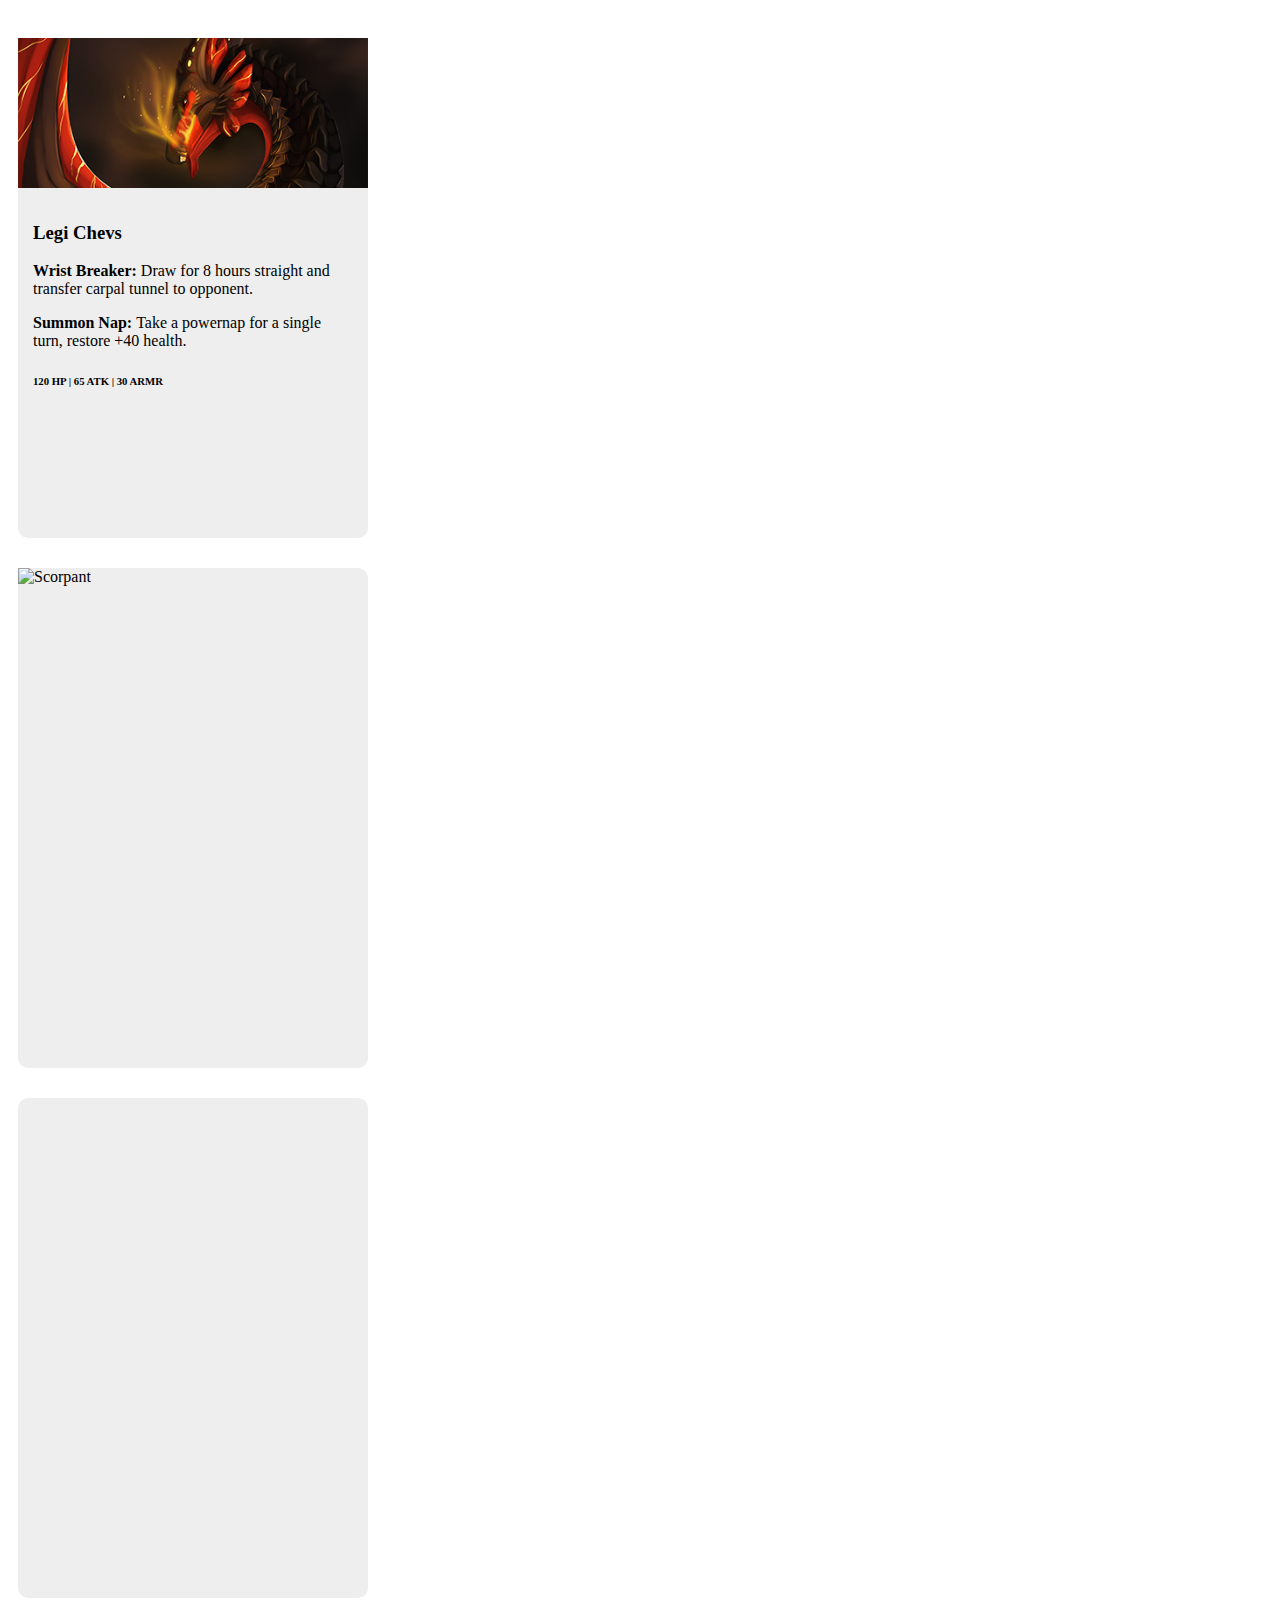
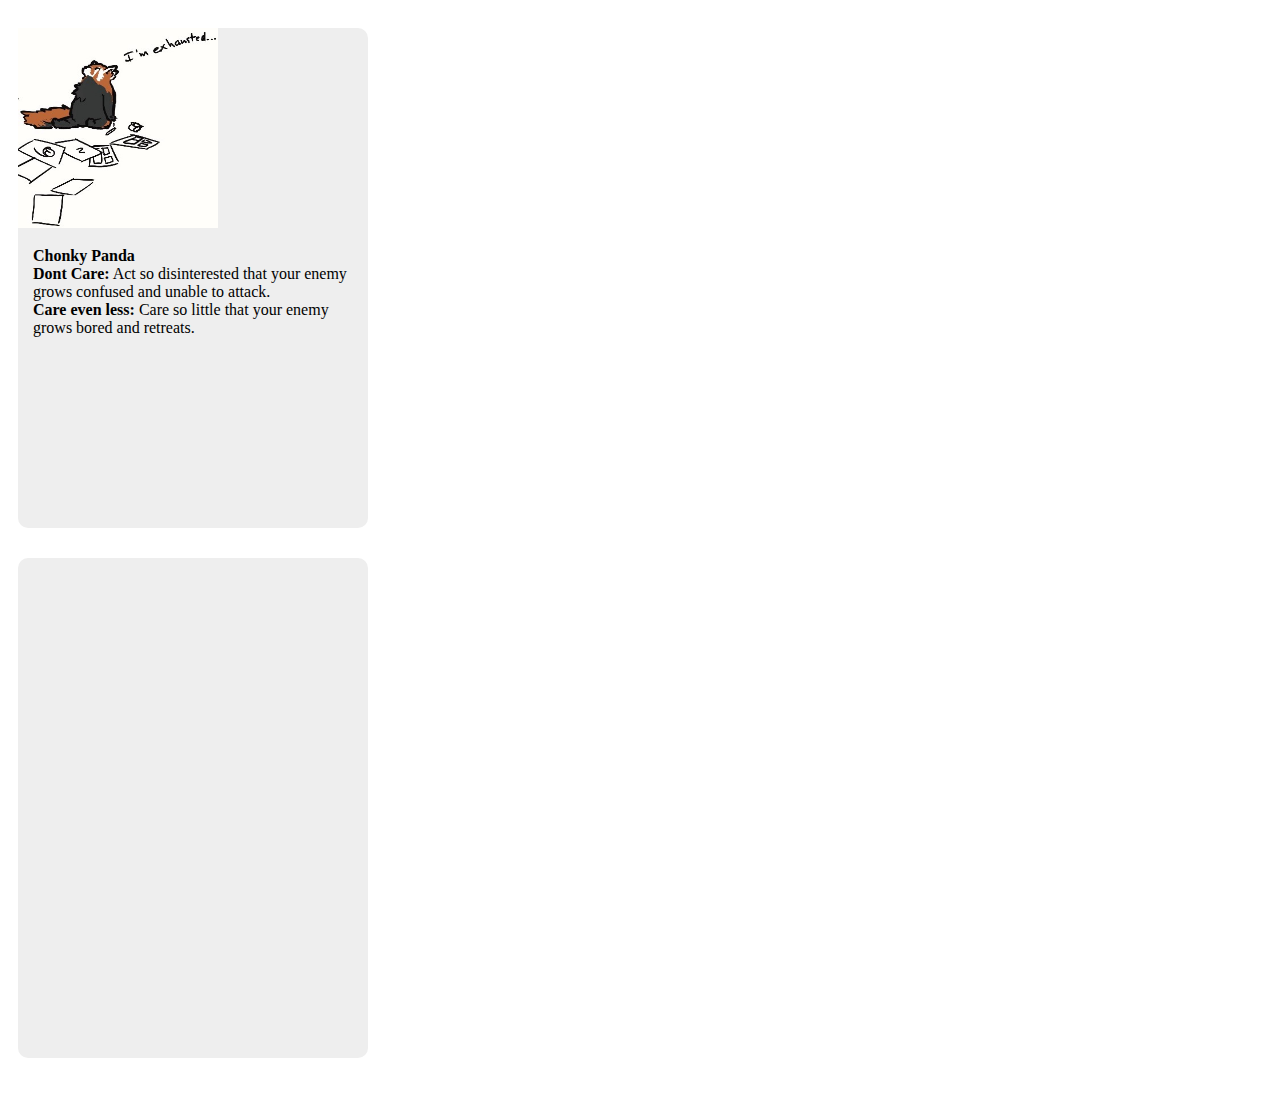
==== cards.html @ 59f3bca9 "Update cards.html" ====
<!DOCTYPE html>
<html>
<head>
<title>Cards WASHED ASHORE TROLLS</title>
<link rel="stylesheet" href="style.css" type="text/css"/>
<link href="https://fonts.googleapis.com/css2?family=Acme&display=swap" rel="stylesheet">
<link rel="preconnect" href="https://fonts.gstatic.com">
<link href="https://fonts.googleapis.com/css2?family=Lato:wght@400;700;900&display=swap" rel="stylesheet">
</head>
<body>
<link rel="stylesheet" href="style.css" type="text/css"/>
  <div class="row">
    <div class="card" id="lexi">
      <div class="image">

      </div>
      <div class="content">
        <h3>Legi Chevs</h3>
        <p><strong>Wrist Breaker: </strong>Draw for 8 hours straight and transfer carpal tunnel to opponent.</p>
        <p><strong>Summon Nap: </strong>Take a powernap for a single turn, restore +40 health.</p>

        <h6>120 <span>HP</span> | 65 <span>ATK</span> | 30 <span>ARMR</span></h6>
      </div>
    </div>

    <div class="card" id="nathan">
      <div class="row">
        
        <img src="Mutation.PNG" alt="Scorpant">
      </div>
      <div class="content">

      </div>
    </div>

    <div class="card" id="emily">
      <div class="image">

      </div>
      <div class="content">

      </div>
    </div>

    <div class="card" id="tim">
        <div class="timage">
            <img src="panda.jpeg"  width="200px" height="200px" />
        </div>
        <div class="content">
            <div><strong>Chonky Panda</strong></div>


            <div>
                <strong>Dont Care:</strong> Act so disinterested that your enemy grows confused and unable to attack.
            </div>

            <div>
                <strong>Care even less:</strong> Care so little that your enemy grows bored and retreats.
            </div>
        </div>
    </div>

    <div class="card" id="carlos">
      <div class="image">

      </div>
      <div class="content">

      </div>
    </div>
  </div>
</body>
</html>
---- style.css ----
/* General Styles */

.row {
  display: inline-block;
}
.row .card {
  margin: 30px 10px;
  background-color:#eee;
  border-radius: 10px;
  width: 350px;
  height: 500px;
}
.row .card .content {
  padding: 15px;
}

/* -------------------------Individual Styles------------------------- */

/* Lexi */
#lexi .image {
  height: 150px;
  background-image: url(dragon-lexi.png);
  background-size: cover;
  background-position: center;
  background-repeat: no-repeat;
}

/* Nate */

/* Emily */

/* Tim */



/* Carlos */
---- style.css ----
/* General Styles */

.row {
  display: inline-block;
}
.row .card {
  margin: 30px 10px;
  background-color:#eee;
  border-radius: 10px;
  width: 350px;
  height: 500px;
}
.row .card .content {
  padding: 15px;
}

/* -------------------------Individual Styles------------------------- */

/* Lexi */
#lexi .image {
  height: 150px;
  background-image: url(dragon-lexi.png);
  background-size: cover;
  background-position: center;
  background-repeat: no-repeat;
}

/* Nate */

/* Emily */

/* Tim */



/* Carlos */
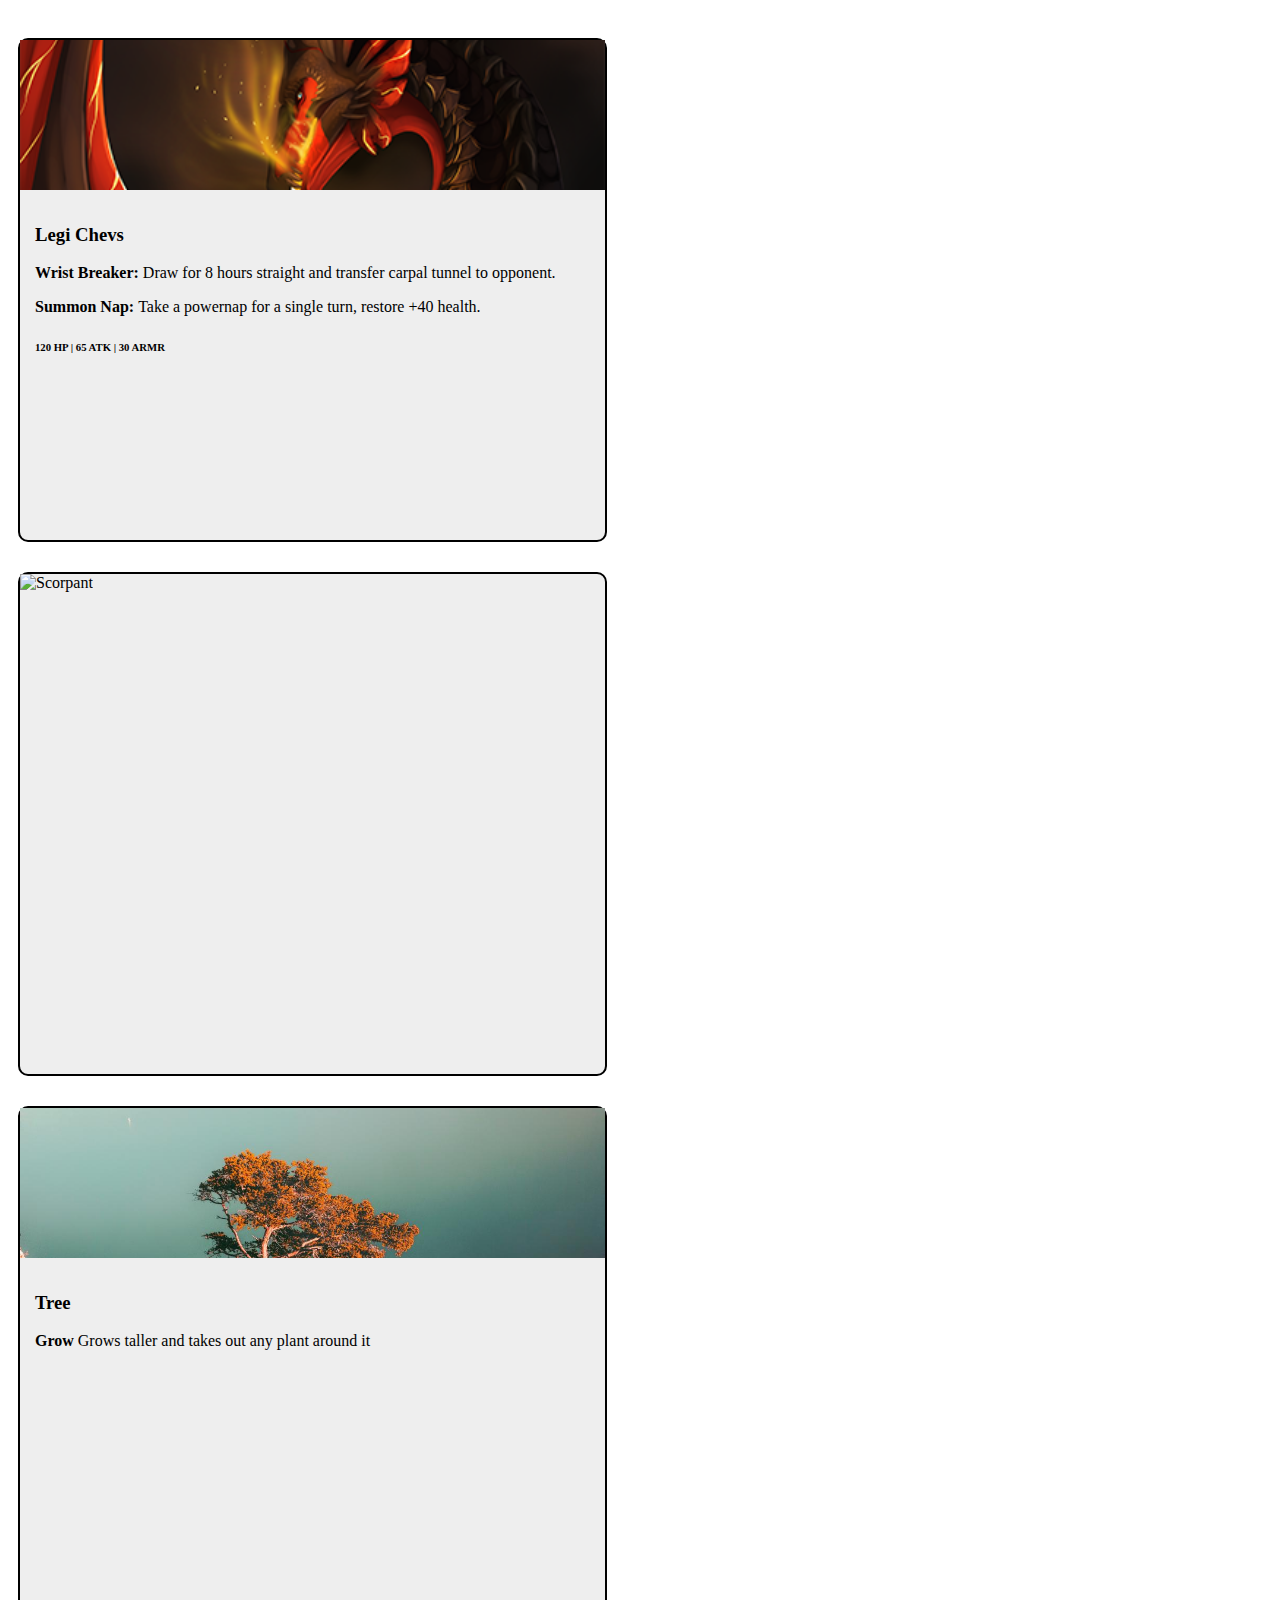
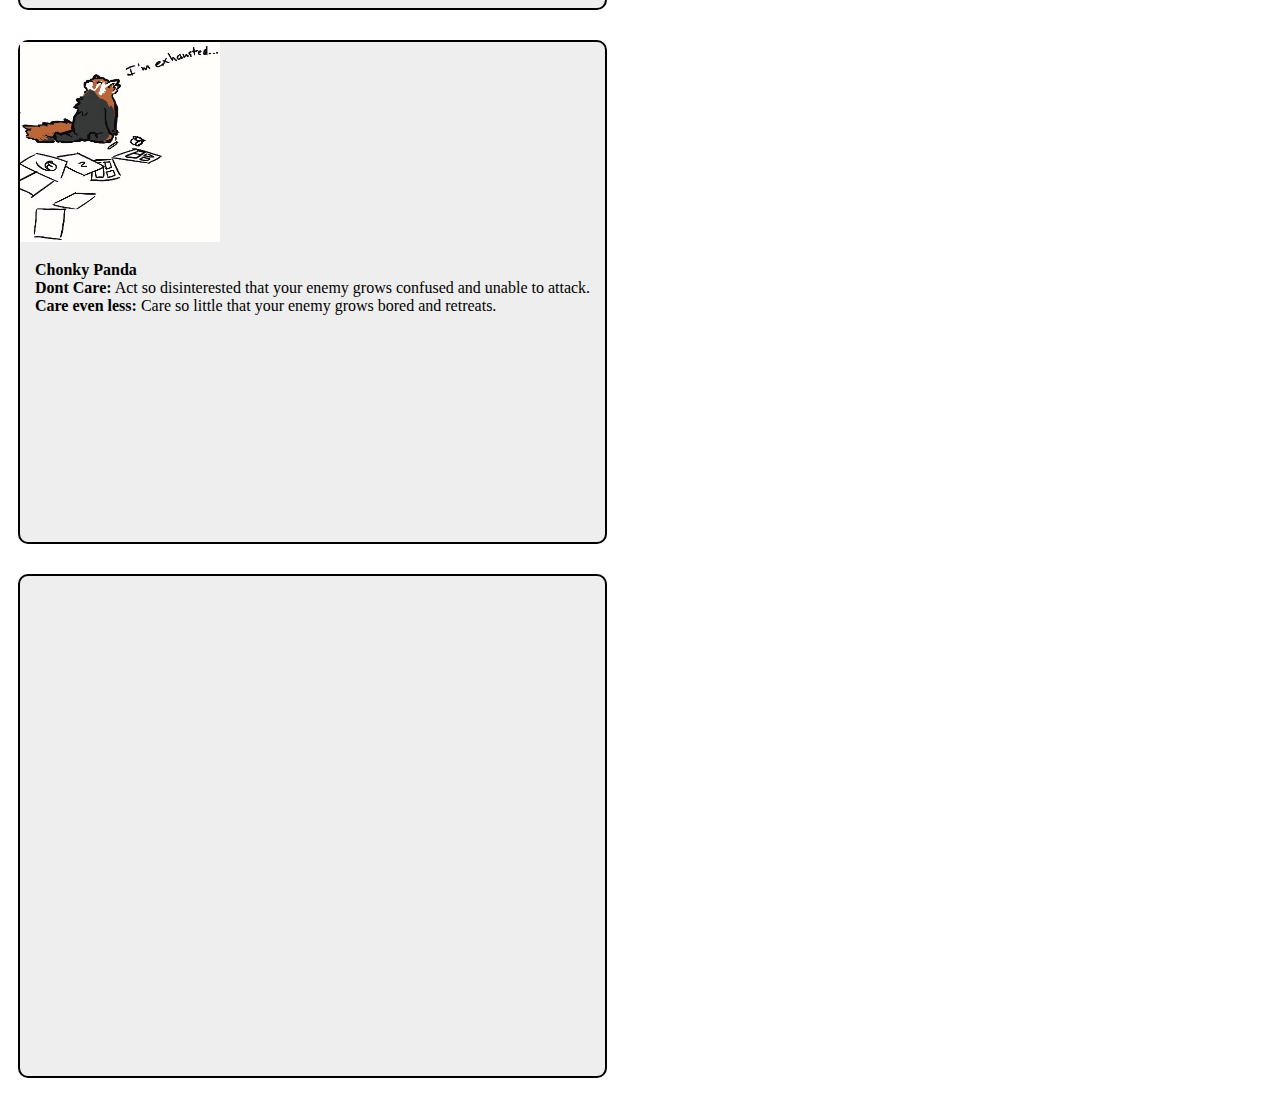
==== commit 30809cb9: "Updated -emily" ====
--- a/cards.html
+++ b/cards.html
@@ -38,7 +38,8 @@
 
       </div>
       <div class="content">
-
+        <h3>Tree</h3>
+        <p><strong>Grow </strong>Grows taller and takes out any plant around it</p>
       </div>
     </div>
 
--- a/style.css
+++ b/style.css
@@ -7,6 +7,8 @@
   margin: 30px 10px;
   background-color:#eee;
   border-radius: 10px;
+  border: 2px solid black;
+  box-shadow: 0 7px 15px 0 rgba(0, 0, 0, 0.6)
   width: 350px;
   height: 500px;
 }
@@ -28,7 +30,13 @@
 /* Nate */
 
 /* Emily */
-
+#emily .image {
+  height: 150px;
+  background-image: url(tree.jpg);
+  background-size: cover;
+  background-position: center;
+  background-repeat: no-repeat;
+}
 /* Tim */
 
 
--- a/style.css
+++ b/style.css
@@ -7,6 +7,8 @@
   margin: 30px 10px;
   background-color:#eee;
   border-radius: 10px;
+  border: 2px solid black;
+  box-shadow: 0 7px 15px 0 rgba(0, 0, 0, 0.6)
   width: 350px;
   height: 500px;
 }
@@ -28,7 +30,13 @@
 /* Nate */
 
 /* Emily */
-
+#emily .image {
+  height: 150px;
+  background-image: url(tree.jpg);
+  background-size: cover;
+  background-position: center;
+  background-repeat: no-repeat;
+}
 /* Tim */
 
 
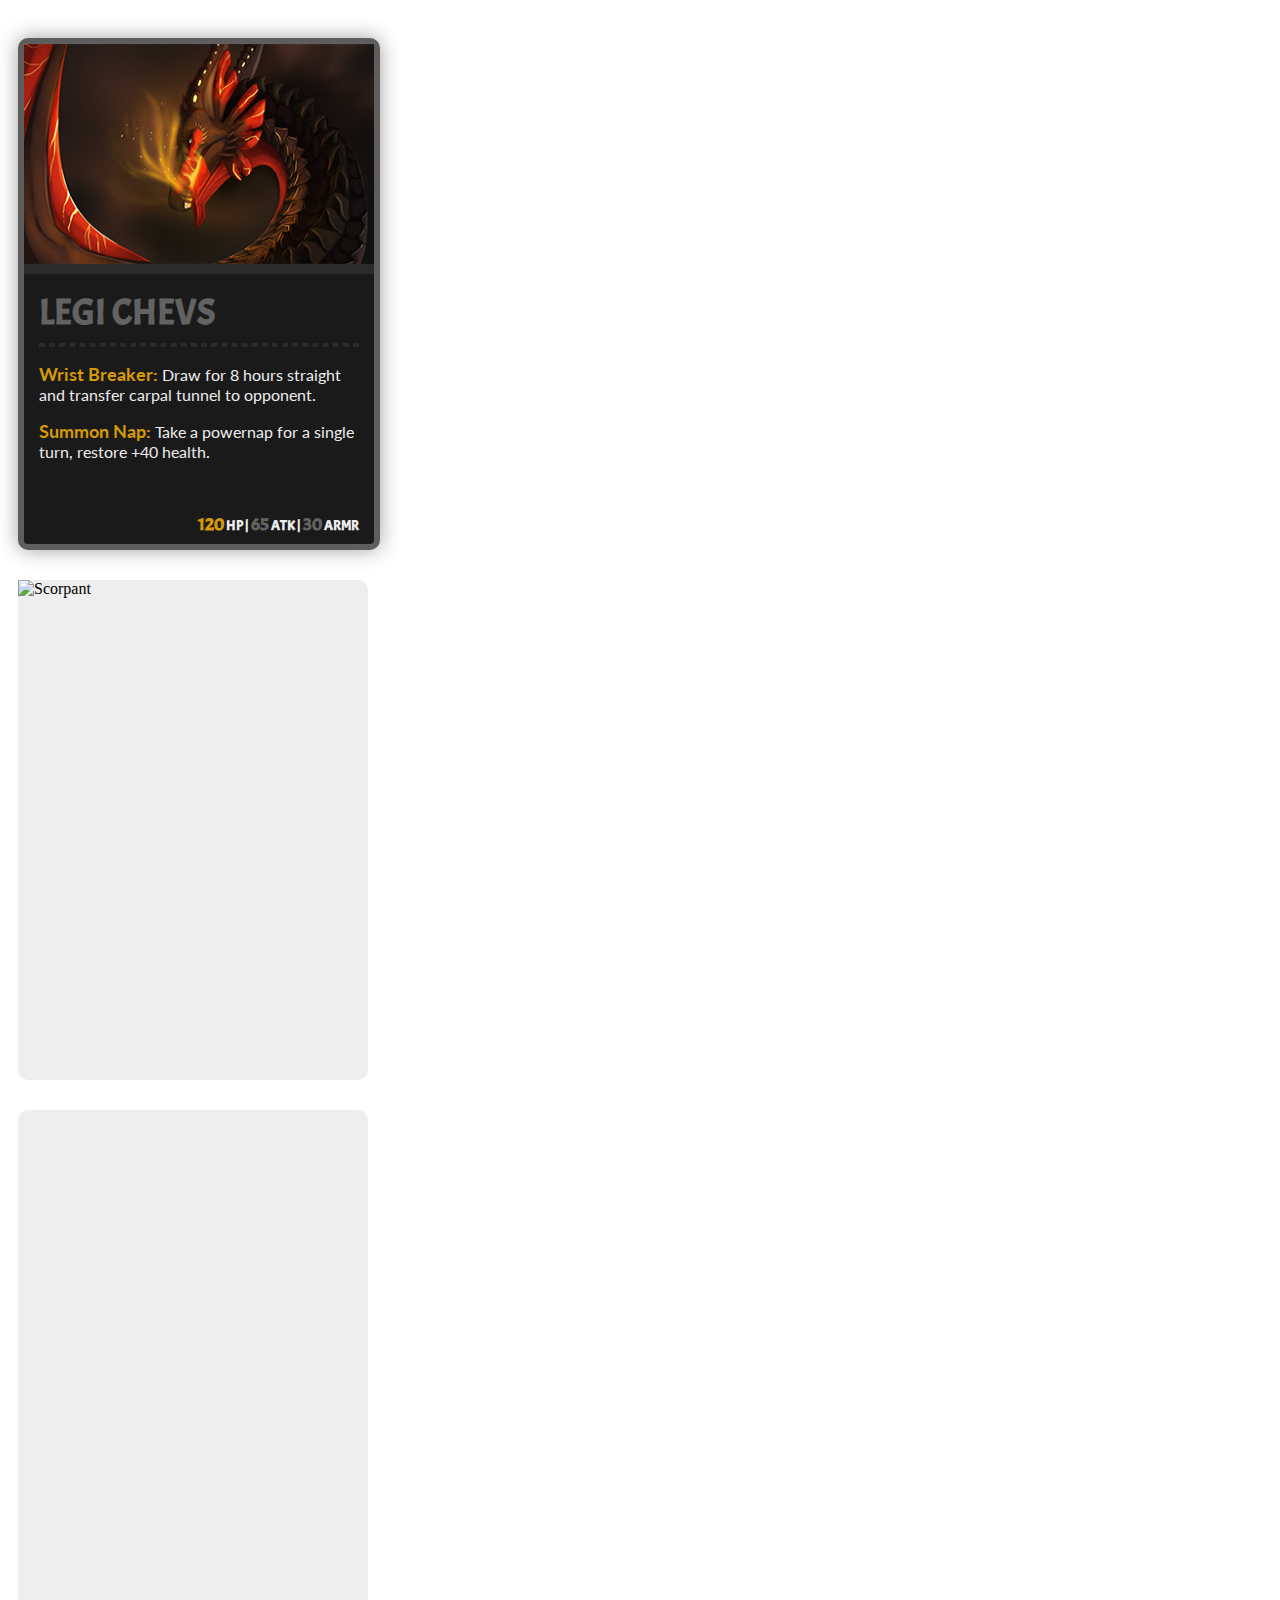
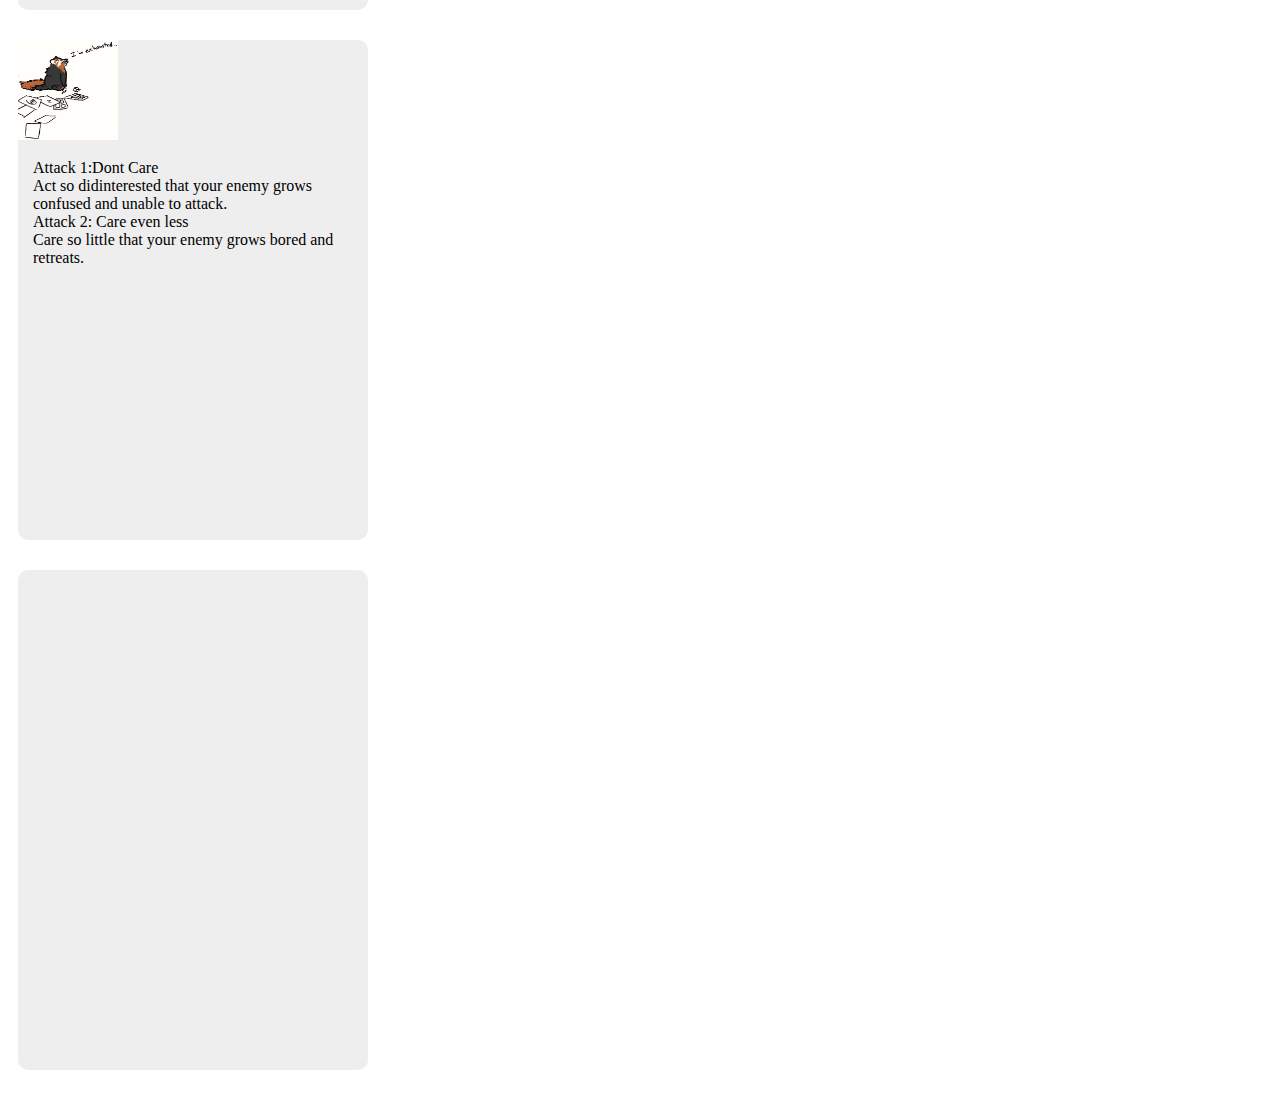
==== commit 5d3a7336: "legi card" ====
--- a/cards.html
+++ b/cards.html
@@ -16,16 +16,17 @@
       </div>
       <div class="content">
         <h3>Legi Chevs</h3>
+        <hr/>
         <p><strong>Wrist Breaker: </strong>Draw for 8 hours straight and transfer carpal tunnel to opponent.</p>
         <p><strong>Summon Nap: </strong>Take a powernap for a single turn, restore +40 health.</p>
 
-        <h6>120 <span>HP</span> | 65 <span>ATK</span> | 30 <span>ARMR</span></h6>
+        <h6><span>120</span> HP | <span class="grey">65</span> ATK | <span class="grey">30</span> ARMR</h6>
       </div>
     </div>
 
     <div class="card" id="nathan">
       <div class="row">
-        
+
         <img src="Mutation.PNG" alt="Scorpant">
       </div>
       <div class="content">
@@ -38,27 +39,24 @@
 
       </div>
       <div class="content">
-        <h3>Tree</h3>
-        <p><strong>Grow </strong>Grows taller and takes out any plant around it</p>
+
       </div>
     </div>
 
     <div class="card" id="tim">
-        <div class="timage">
-            <img src="panda.jpeg"  width="200px" height="200px" />
-        </div>
-        <div class="content">
-            <div><strong>Chonky Panda</strong></div>
-
-
-            <div>
-                <strong>Dont Care:</strong> Act so disinterested that your enemy grows confused and unable to attack.
-            </div>
-
-            <div>
-                <strong>Care even less:</strong> Care so little that your enemy grows bored and retreats.
-            </div>
-        </div>
+      <div class="image">
+          <img src="panda.jpeg" width="100px" height="100px" />
+      </div>
+      <div class="content">
+          Attack 1:Dont Care
+          <div>
+              Act so didinterested that your enemy grows confused and unable to attack.
+          </div>
+          Attack 2: Care even less
+          <div>
+              Care so little that your enemy grows bored and retreats.
+          </div>
+      </div>
     </div>
 
     <div class="card" id="carlos">
--- a/style.css
+++ b/style.css
@@ -7,38 +7,70 @@
   margin: 30px 10px;
   background-color:#eee;
   border-radius: 10px;
-  border: 2px solid black;
-  box-shadow: 0 7px 15px 0 rgba(0, 0, 0, 0.6)
   width: 350px;
   height: 500px;
 }
 .row .card .content {
   padding: 15px;
 }
+h1, h2, h3, h4, h5, h6 {
+  font-family: 'Acme', sans-serif;
+}
+p {
+  font-family: 'Lato', sans-serif;
+}
 
 /* -------------------------Individual Styles------------------------- */
 
 /* Lexi */
 #lexi .image {
-  height: 150px;
+  height: 220px;
   background-image: url(dragon-lexi.png);
   background-size: cover;
   background-position: center;
   background-repeat: no-repeat;
+  border-bottom: 10px solid #2b2b2b;
 }
-
+.row .card#lexi {
+  border: 6px solid #5e5e5e;
+  background-color:#1a1a1a;
+  color:#eee;
+  box-shadow: 0 0 20px rgba(52, 45, 39, 0.45);
+}
+.row .card#lexi h3 {
+  font-size: 36px;
+  font-weight: 800;
+  text-transform: uppercase;
+  color: #626262;
+  margin:0;
+}
+.row .card#lexi hr {
+  border: 2px dashed #2b2b2b;
+}
+.row .card#lexi p {
+  font-size: 16px;
+}
+.row .card#lexi p strong {
+  color: #d59903;
+  font-weight: 700;
+  font-size: 18px;
+}
+.row .card#lexi h6 {
+  text-align: right;
+  margin-top: calc(10% + 20px);
+  font-size: 14px;
+}
+.row .card#lexi h6 span {
+  font-size: 18px;
+  color:#d59903;
+}
+.row .card#lexi h6 span.grey {
+  color:#626262;
+}
 /* Nate */
 
 /* Emily */
-#emily .image {
-  height: 150px;
-  background-image: url(tree.jpg);
-  background-size: cover;
-  background-position: center;
-  background-repeat: no-repeat;
-}
+
 /* Tim */
 
-
-
 /* Carlos */
--- a/style.css
+++ b/style.css
@@ -7,38 +7,70 @@
   margin: 30px 10px;
   background-color:#eee;
   border-radius: 10px;
-  border: 2px solid black;
-  box-shadow: 0 7px 15px 0 rgba(0, 0, 0, 0.6)
   width: 350px;
   height: 500px;
 }
 .row .card .content {
   padding: 15px;
 }
+h1, h2, h3, h4, h5, h6 {
+  font-family: 'Acme', sans-serif;
+}
+p {
+  font-family: 'Lato', sans-serif;
+}
 
 /* -------------------------Individual Styles------------------------- */
 
 /* Lexi */
 #lexi .image {
-  height: 150px;
+  height: 220px;
   background-image: url(dragon-lexi.png);
   background-size: cover;
   background-position: center;
   background-repeat: no-repeat;
+  border-bottom: 10px solid #2b2b2b;
 }
-
+.row .card#lexi {
+  border: 6px solid #5e5e5e;
+  background-color:#1a1a1a;
+  color:#eee;
+  box-shadow: 0 0 20px rgba(52, 45, 39, 0.45);
+}
+.row .card#lexi h3 {
+  font-size: 36px;
+  font-weight: 800;
+  text-transform: uppercase;
+  color: #626262;
+  margin:0;
+}
+.row .card#lexi hr {
+  border: 2px dashed #2b2b2b;
+}
+.row .card#lexi p {
+  font-size: 16px;
+}
+.row .card#lexi p strong {
+  color: #d59903;
+  font-weight: 700;
+  font-size: 18px;
+}
+.row .card#lexi h6 {
+  text-align: right;
+  margin-top: calc(10% + 20px);
+  font-size: 14px;
+}
+.row .card#lexi h6 span {
+  font-size: 18px;
+  color:#d59903;
+}
+.row .card#lexi h6 span.grey {
+  color:#626262;
+}
 /* Nate */
 
 /* Emily */
-#emily .image {
-  height: 150px;
-  background-image: url(tree.jpg);
-  background-size: cover;
-  background-position: center;
-  background-repeat: no-repeat;
-}
+
 /* Tim */
 
-
-
 /* Carlos */
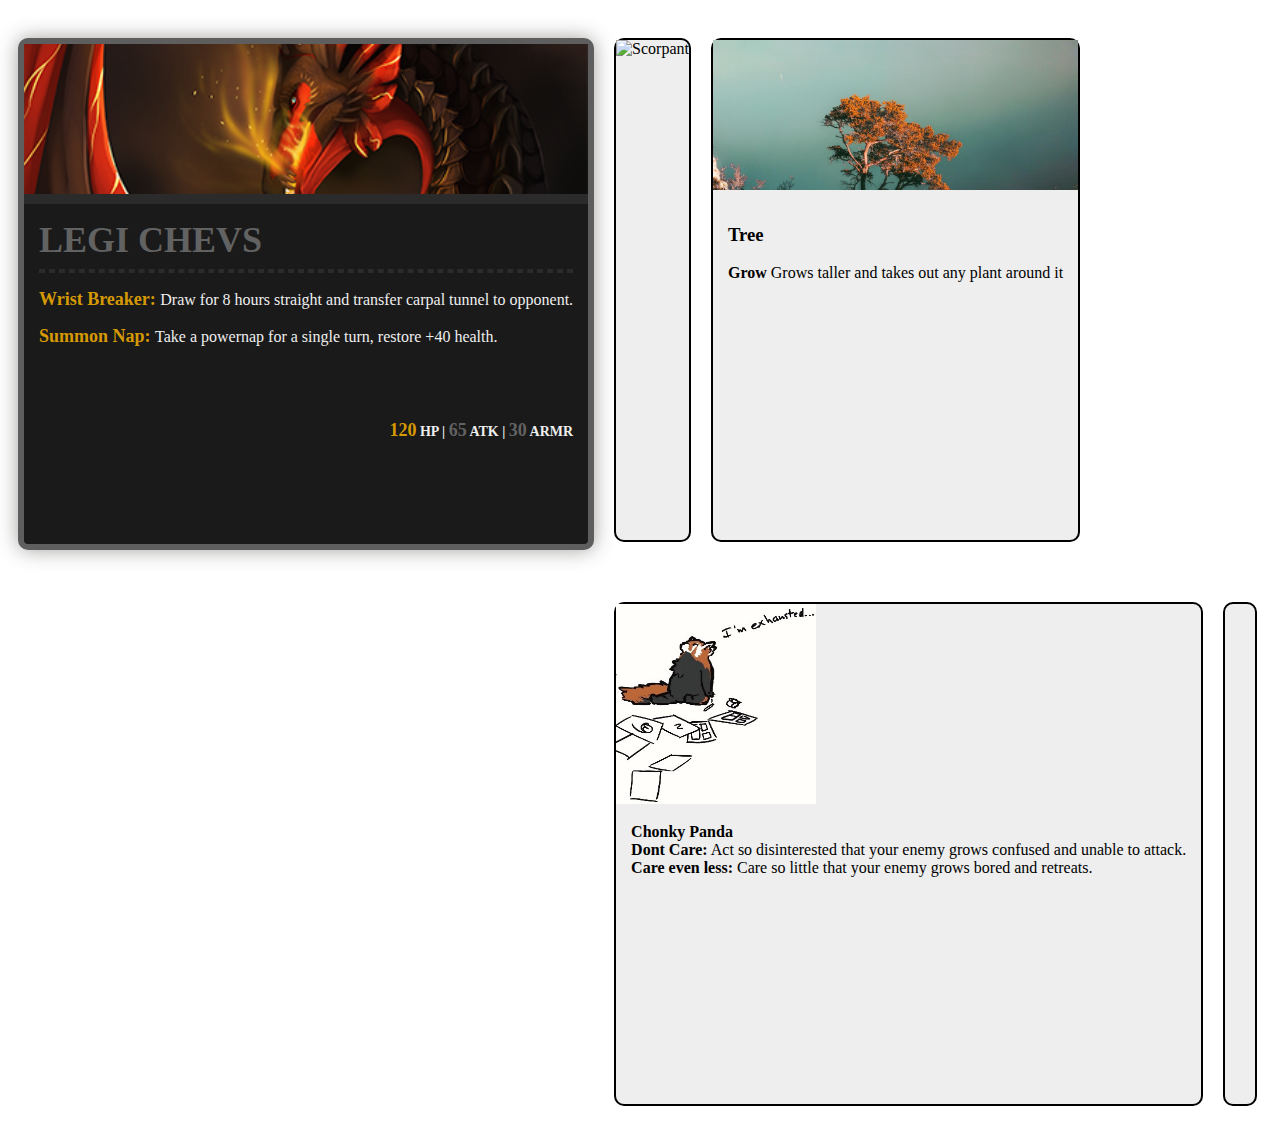
==== commit 07b8123f: "update" ====
--- a/cards.html
+++ b/cards.html
@@ -39,24 +39,27 @@
 
       </div>
       <div class="content">
-
+        <h3>Tree</h3>
+        <p><strong>Grow </strong>Grows taller and takes out any plant around it</p>
       </div>
     </div>
 
     <div class="card" id="tim">
-      <div class="image">
-          <img src="panda.jpeg" width="100px" height="100px" />
-      </div>
-      <div class="content">
-          Attack 1:Dont Care
-          <div>
-              Act so didinterested that your enemy grows confused and unable to attack.
-          </div>
-          Attack 2: Care even less
-          <div>
-              Care so little that your enemy grows bored and retreats.
-          </div>
-      </div>
+        <div class="timage">
+            <img src="panda.jpeg"  width="200px" height="200px" />
+        </div>
+        <div class="content">
+            <div><strong>Chonky Panda</strong></div>
+
+
+            <div>
+                <strong>Dont Care:</strong> Act so disinterested that your enemy grows confused and unable to attack.
+            </div>
+
+            <div>
+                <strong>Care even less:</strong> Care so little that your enemy grows bored and retreats.
+            </div>
+        </div>
     </div>
 
     <div class="card" id="carlos">
--- a/style.css
+++ b/style.css
@@ -7,24 +7,21 @@
   margin: 30px 10px;
   background-color:#eee;
   border-radius: 10px;
+  border: 2px solid black;
+  box-shadow: 0 7px 15px 0 rgba(0, 0, 0, 0.6)
   width: 350px;
   height: 500px;
+  float:left;
 }
 .row .card .content {
   padding: 15px;
-}
-h1, h2, h3, h4, h5, h6 {
-  font-family: 'Acme', sans-serif;
-}
-p {
-  font-family: 'Lato', sans-serif;
 }
 
 /* -------------------------Individual Styles------------------------- */
 
 /* Lexi */
 #lexi .image {
-  height: 220px;
+  height: 150px;
   background-image: url(dragon-lexi.png);
   background-size: cover;
   background-position: center;
@@ -70,7 +67,15 @@
 /* Nate */
 
 /* Emily */
-
+#emily .image {
+  height: 150px;
+  background-image: url(tree.jpg);
+  background-size: cover;
+  background-position: center;
+  background-repeat: no-repeat;
+}
 /* Tim */
 
+
+
 /* Carlos */
--- a/style.css
+++ b/style.css
@@ -7,24 +7,21 @@
   margin: 30px 10px;
   background-color:#eee;
   border-radius: 10px;
+  border: 2px solid black;
+  box-shadow: 0 7px 15px 0 rgba(0, 0, 0, 0.6)
   width: 350px;
   height: 500px;
+  float:left;
 }
 .row .card .content {
   padding: 15px;
-}
-h1, h2, h3, h4, h5, h6 {
-  font-family: 'Acme', sans-serif;
-}
-p {
-  font-family: 'Lato', sans-serif;
 }
 
 /* -------------------------Individual Styles------------------------- */
 
 /* Lexi */
 #lexi .image {
-  height: 220px;
+  height: 150px;
   background-image: url(dragon-lexi.png);
   background-size: cover;
   background-position: center;
@@ -70,7 +67,15 @@
 /* Nate */
 
 /* Emily */
-
+#emily .image {
+  height: 150px;
+  background-image: url(tree.jpg);
+  background-size: cover;
+  background-position: center;
+  background-repeat: no-repeat;
+}
 /* Tim */
 
+
+
 /* Carlos */
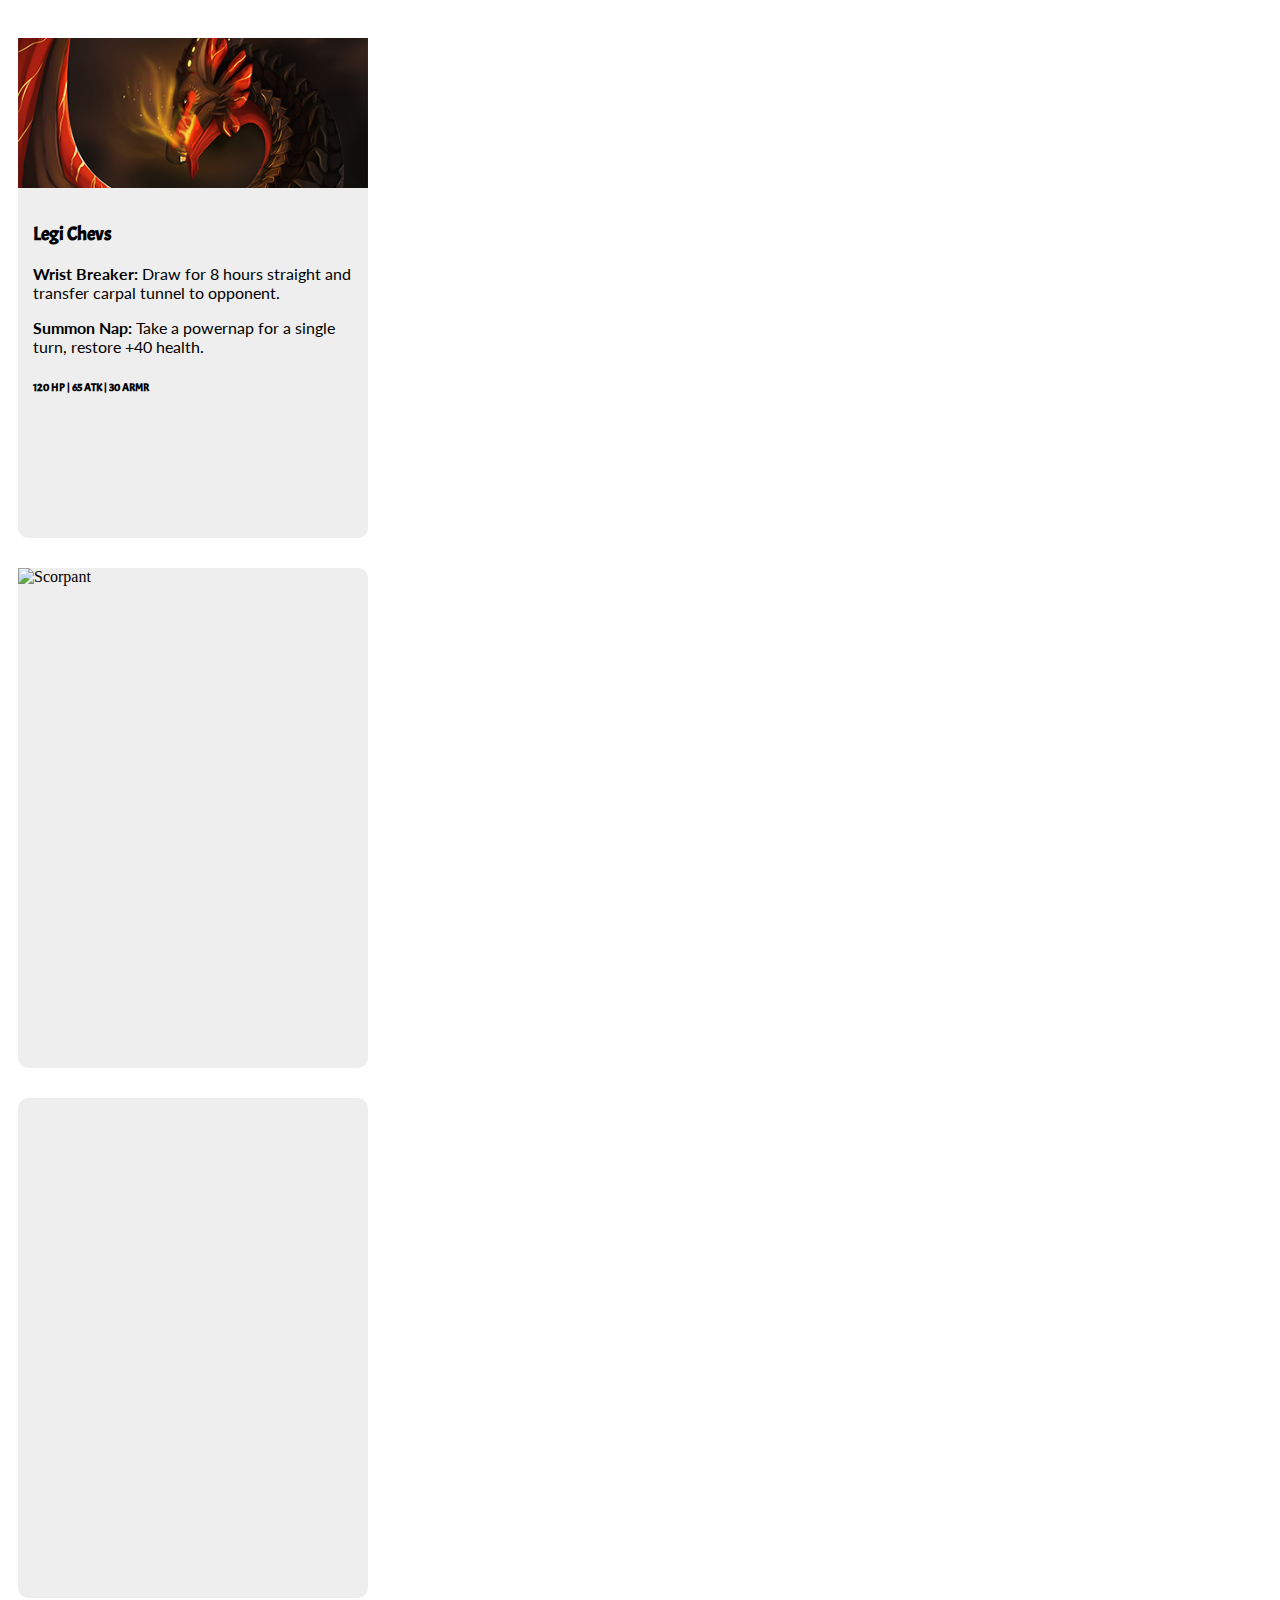
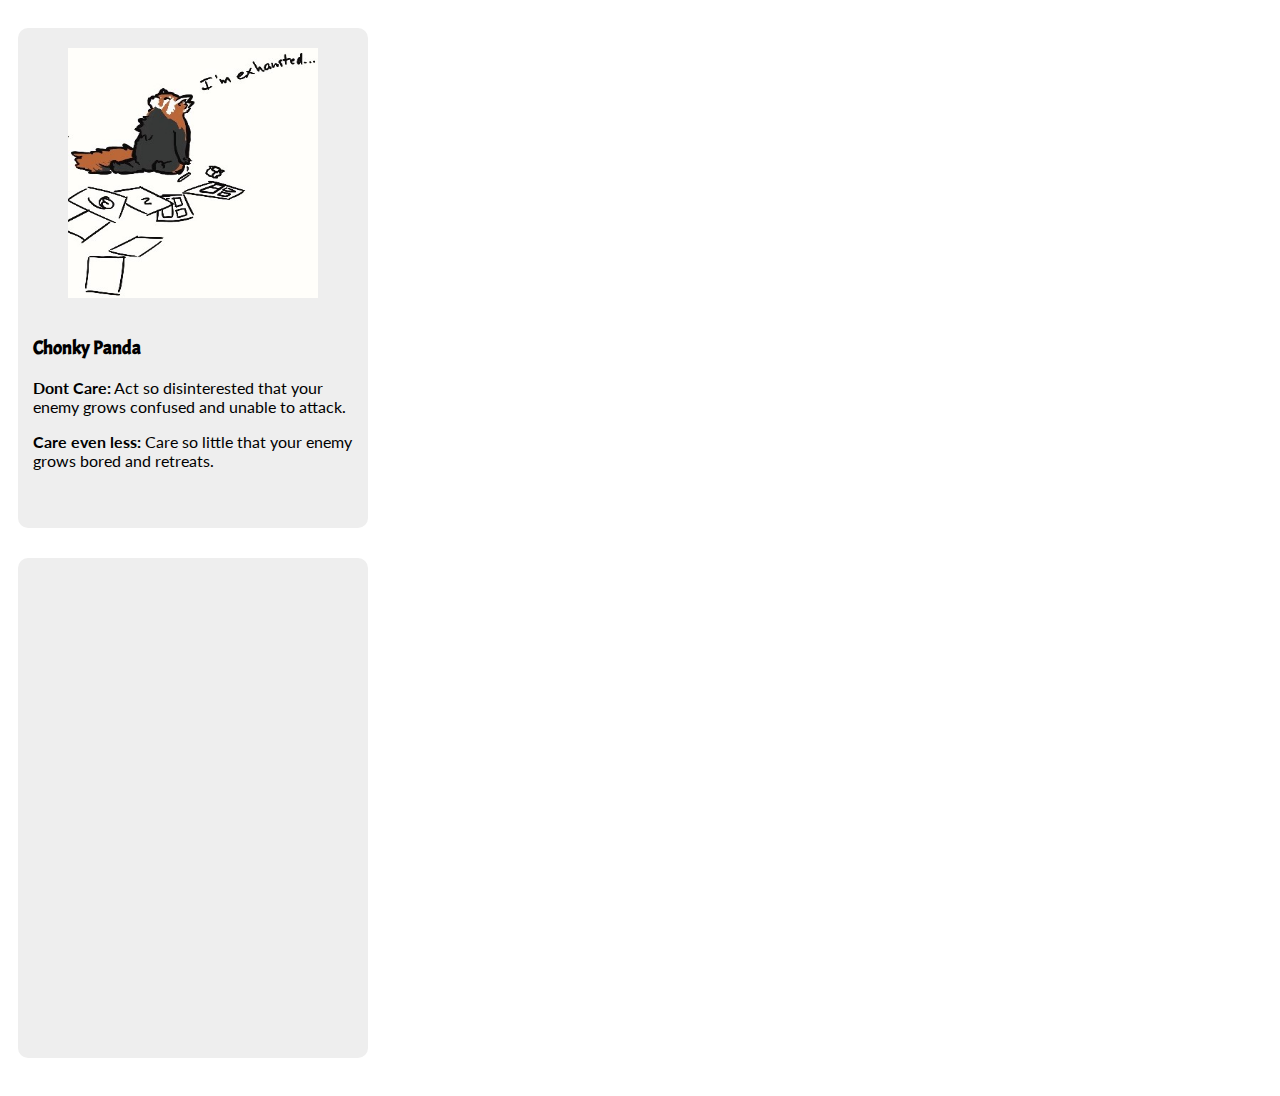
==== commit 4d48379b: "cards" ====
--- a/cards.html
+++ b/cards.html
@@ -9,67 +9,65 @@
 </head>
 <body>
 <link rel="stylesheet" href="style.css" type="text/css"/>
-  <div class="row">
+<div class="row">
     <div class="card" id="lexi">
-      <div class="image">
+        <div class="image">
 
-      </div>
-      <div class="content">
-        <h3>Legi Chevs</h3>
-        <hr/>
-        <p><strong>Wrist Breaker: </strong>Draw for 8 hours straight and transfer carpal tunnel to opponent.</p>
-        <p><strong>Summon Nap: </strong>Take a powernap for a single turn, restore +40 health.</p>
+        </div>
+        <div class="content">
+            <h3>Legi Chevs</h3>
+            <p><strong>Wrist Breaker: </strong>Draw for 8 hours straight and transfer carpal tunnel to opponent.</p>
+            <p><strong>Summon Nap: </strong>Take a powernap for a single turn, restore +40 health.</p>
 
-        <h6><span>120</span> HP | <span class="grey">65</span> ATK | <span class="grey">30</span> ARMR</h6>
-      </div>
+            <h6>120 <span>HP</span> | 65 <span>ATK</span> | 30 <span>ARMR</span></h6>
+        </div>
     </div>
 
     <div class="card" id="nathan">
-      <div class="row">
+        <div class="row">
 
-        <img src="Mutation.PNG" alt="Scorpant">
-      </div>
-      <div class="content">
+            <img src="Mutation.PNG" alt="Scorpant">
+        </div>
+        <div class="content">
 
-      </div>
+        </div>
     </div>
 
     <div class="card" id="emily">
-      <div class="image">
+        <div class="image">
 
-      </div>
-      <div class="content">
-        <h3>Tree</h3>
-        <p><strong>Grow </strong>Grows taller and takes out any plant around it</p>
-      </div>
+        </div>
+        <div class="content">
+
+        </div>
     </div>
 
     <div class="card" id="tim">
-        <div class="timage">
-            <img src="panda.jpeg"  width="200px" height="200px" />
+        <div class="image">
+            <img src="panda.jpeg" style="padding-left: 50px; padding-top: 20px; padding-right:50px;"  width="250px" height="250px" />
         </div>
         <div class="content">
-            <div><strong>Chonky Panda</strong></div>
+            <div><h3><strong>Chonky Panda</strong></h3></div>
 
 
             <div>
-                <strong>Dont Care:</strong> Act so disinterested that your enemy grows confused and unable to attack.
+                <p><strong>Dont Care:</strong> Act so disinterested that your enemy grows confused and unable to attack.</p>
             </div>
 
             <div>
-                <strong>Care even less:</strong> Care so little that your enemy grows bored and retreats.
+                <p><strong>Care even less:</strong> Care so little that your enemy grows bored and retreats.</p>
             </div>
         </div>
     </div>
 
     <div class="card" id="carlos">
-      <div class="image">
+        <div class="image">
 
-      </div>
-      <div class="content">
+        </div>
+        <div class="content">
 
-      </div>
+        </div>
     </div>
-  </div>
+</div>
 </body>
 </html>
--- a/style.css
+++ b/style.css
@@ -7,11 +7,8 @@
   margin: 30px 10px;
   background-color:#eee;
   border-radius: 10px;
-  border: 2px solid black;
-  box-shadow: 0 7px 15px 0 rgba(0, 0, 0, 0.6)
   width: 350px;
   height: 500px;
-  float:left;
 }
 .row .card .content {
   padding: 15px;
@@ -26,55 +23,21 @@
   background-size: cover;
   background-position: center;
   background-repeat: no-repeat;
-  border-bottom: 10px solid #2b2b2b;
 }
-.row .card#lexi {
-  border: 6px solid #5e5e5e;
-  background-color:#1a1a1a;
-  color:#eee;
-  box-shadow: 0 0 20px rgba(52, 45, 39, 0.45);
-}
-.row .card#lexi h3 {
-  font-size: 36px;
-  font-weight: 800;
-  text-transform: uppercase;
-  color: #626262;
-  margin:0;
-}
-.row .card#lexi hr {
-  border: 2px dashed #2b2b2b;
-}
-.row .card#lexi p {
-  font-size: 16px;
-}
-.row .card#lexi p strong {
-  color: #d59903;
-  font-weight: 700;
-  font-size: 18px;
-}
-.row .card#lexi h6 {
-  text-align: right;
-  margin-top: calc(10% + 20px);
-  font-size: 14px;
-}
-.row .card#lexi h6 span {
-  font-size: 18px;
-  color:#d59903;
-}
-.row .card#lexi h6 span.grey {
-  color:#626262;
-}
+
 /* Nate */
 
 /* Emily */
-#emily .image {
-  height: 150px;
-  background-image: url(tree.jpg);
-  background-size: cover;
-  background-position: center;
-  background-repeat: no-repeat;
+
+/* Tim */
+
+h1, h2, h3, h4, h5, h6 {
+    font-family: 'Acme', sans-serif;
 }
-/* Tim */
+
+p {
+    font-family: 'Lato', sans-serif;
+}
 
 
 
--- a/style.css
+++ b/style.css
@@ -7,11 +7,8 @@
   margin: 30px 10px;
   background-color:#eee;
   border-radius: 10px;
-  border: 2px solid black;
-  box-shadow: 0 7px 15px 0 rgba(0, 0, 0, 0.6)
   width: 350px;
   height: 500px;
-  float:left;
 }
 .row .card .content {
   padding: 15px;
@@ -26,55 +23,21 @@
   background-size: cover;
   background-position: center;
   background-repeat: no-repeat;
-  border-bottom: 10px solid #2b2b2b;
 }
-.row .card#lexi {
-  border: 6px solid #5e5e5e;
-  background-color:#1a1a1a;
-  color:#eee;
-  box-shadow: 0 0 20px rgba(52, 45, 39, 0.45);
-}
-.row .card#lexi h3 {
-  font-size: 36px;
-  font-weight: 800;
-  text-transform: uppercase;
-  color: #626262;
-  margin:0;
-}
-.row .card#lexi hr {
-  border: 2px dashed #2b2b2b;
-}
-.row .card#lexi p {
-  font-size: 16px;
-}
-.row .card#lexi p strong {
-  color: #d59903;
-  font-weight: 700;
-  font-size: 18px;
-}
-.row .card#lexi h6 {
-  text-align: right;
-  margin-top: calc(10% + 20px);
-  font-size: 14px;
-}
-.row .card#lexi h6 span {
-  font-size: 18px;
-  color:#d59903;
-}
-.row .card#lexi h6 span.grey {
-  color:#626262;
-}
+
 /* Nate */
 
 /* Emily */
-#emily .image {
-  height: 150px;
-  background-image: url(tree.jpg);
-  background-size: cover;
-  background-position: center;
-  background-repeat: no-repeat;
+
+/* Tim */
+
+h1, h2, h3, h4, h5, h6 {
+    font-family: 'Acme', sans-serif;
 }
-/* Tim */
+
+p {
+    font-family: 'Lato', sans-serif;
+}
 
 
 
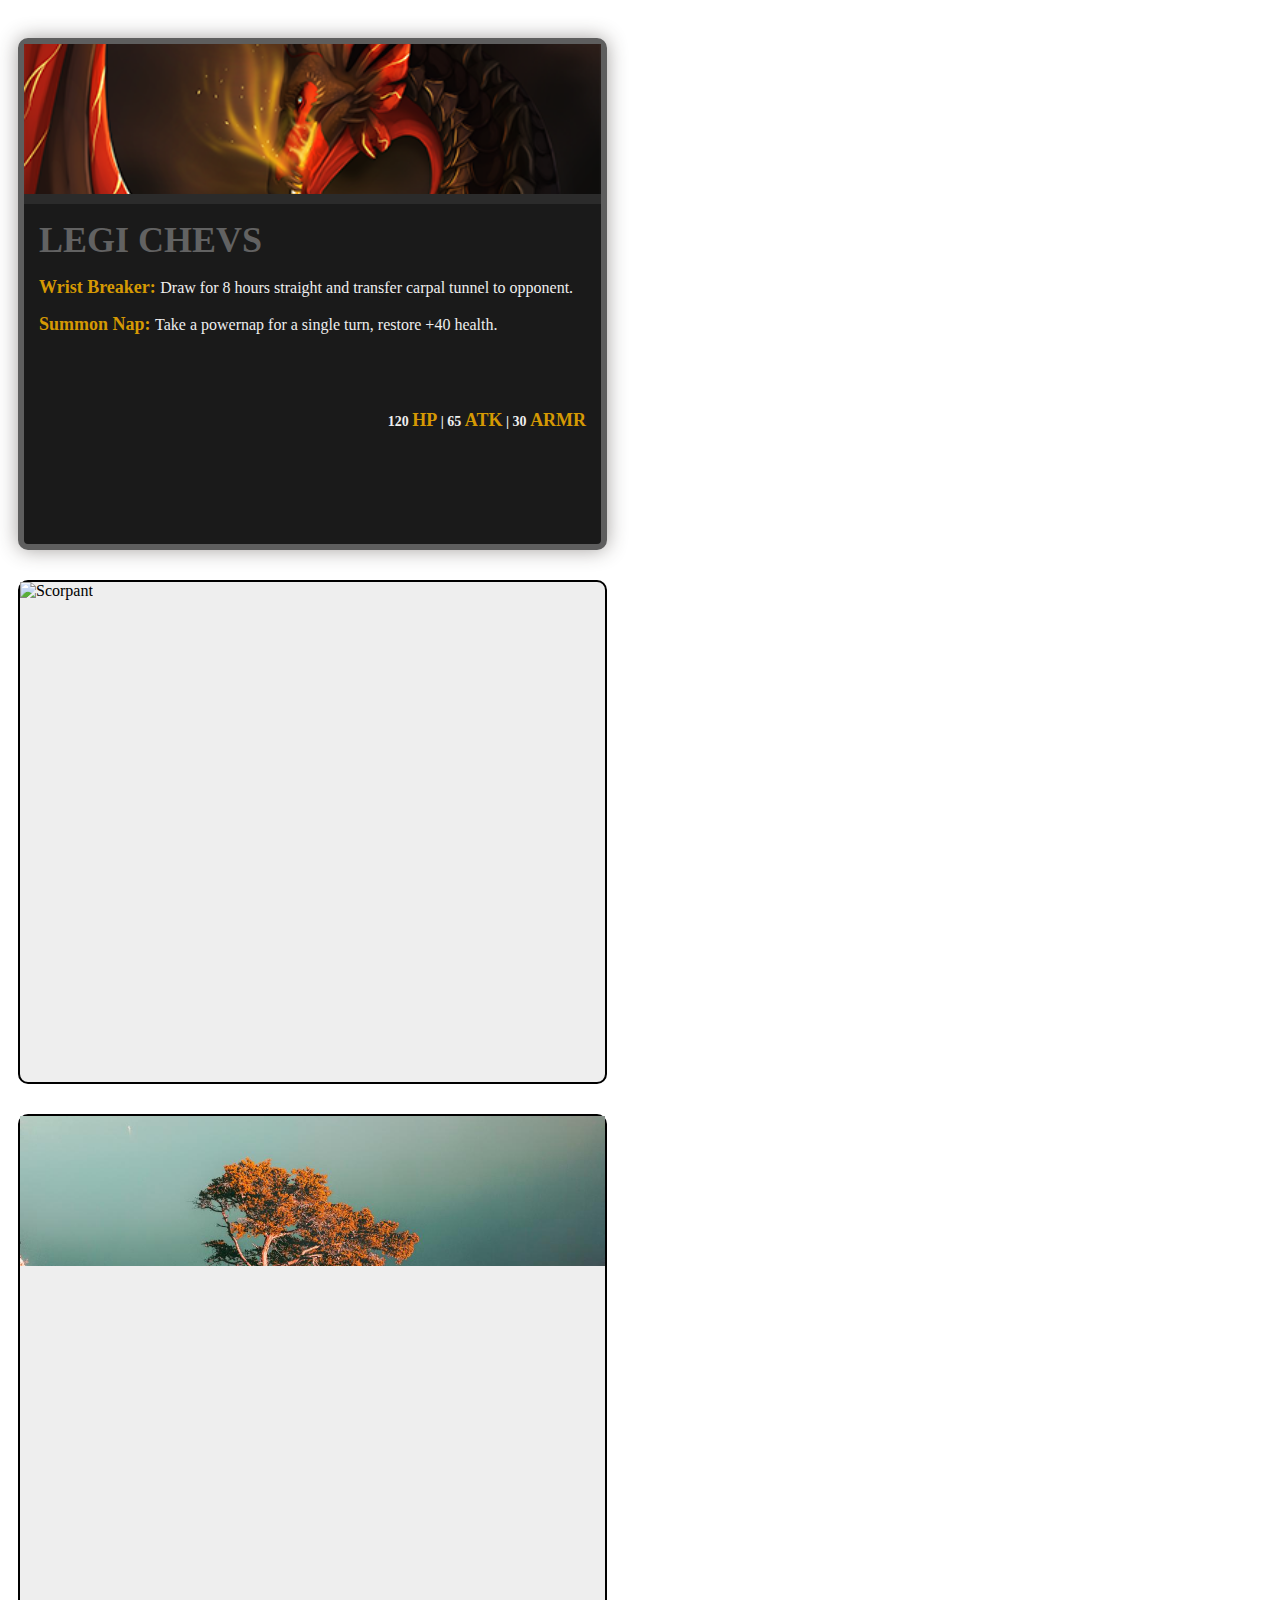
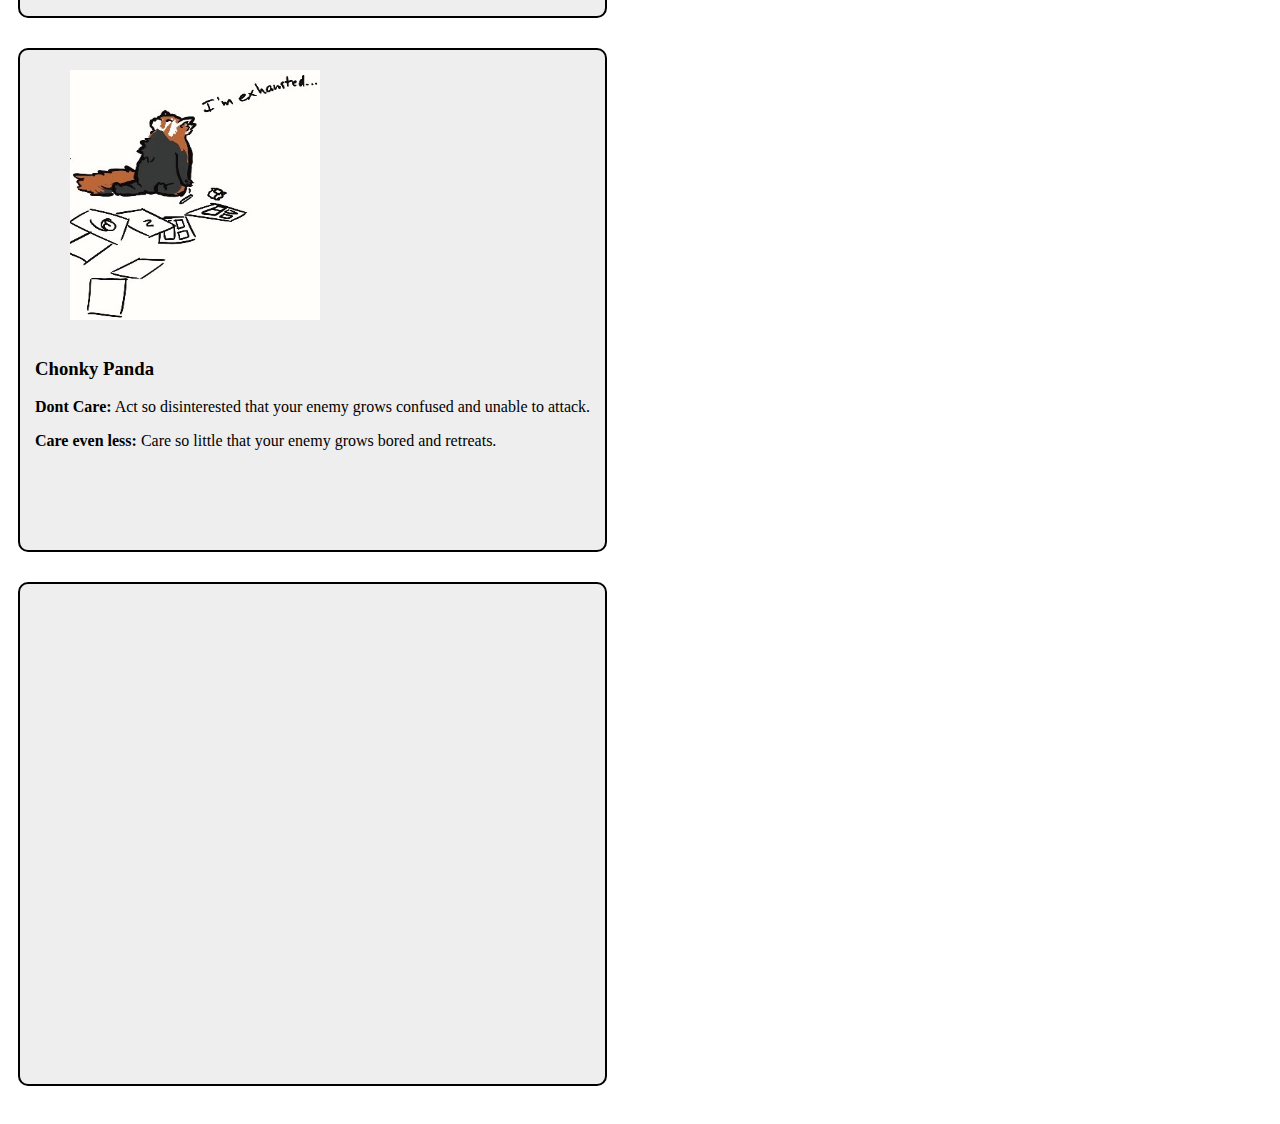
==== commit 0a9821b5: "Update cards.html" ====
--- a/cards.html
+++ b/cards.html
@@ -41,7 +41,6 @@
 
         </div>
     </div>
-
     <div class="card" id="tim">
         <div class="image">
             <img src="panda.jpeg" style="padding-left: 50px; padding-top: 20px; padding-right:50px;"  width="250px" height="250px" />
--- a/style.css
+++ b/style.css
@@ -7,6 +7,8 @@
   margin: 30px 10px;
   background-color:#eee;
   border-radius: 10px;
+  border: 2px solid black;
+  box-shadow: 0 7px 15px 0 rgba(0, 0, 0, 0.6)
   width: 350px;
   height: 500px;
 }
@@ -23,21 +25,55 @@
   background-size: cover;
   background-position: center;
   background-repeat: no-repeat;
+  border-bottom: 10px solid #2b2b2b;
 }
-
+.row .card#lexi {
+  border: 6px solid #5e5e5e;
+  background-color:#1a1a1a;
+  color:#eee;
+  box-shadow: 0 0 20px rgba(52, 45, 39, 0.45);
+}
+.row .card#lexi h3 {
+  font-size: 36px;
+  font-weight: 800;
+  text-transform: uppercase;
+  color: #626262;
+  margin:0;
+}
+.row .card#lexi hr {
+  border: 2px dashed #2b2b2b;
+}
+.row .card#lexi p {
+  font-size: 16px;
+}
+.row .card#lexi p strong {
+  color: #d59903;
+  font-weight: 700;
+  font-size: 18px;
+}
+.row .card#lexi h6 {
+  text-align: right;
+  margin-top: calc(10% + 20px);
+  font-size: 14px;
+}
+.row .card#lexi h6 span {
+  font-size: 18px;
+  color:#d59903;
+}
+.row .card#lexi h6 span.grey {
+  color:#626262;
+}
 /* Nate */
 
 /* Emily */
-
+#emily .image {
+  height: 150px;
+  background-image: url(tree.jpg);
+  background-size: cover;
+  background-position: center;
+  background-repeat: no-repeat;
+}
 /* Tim */
-
-h1, h2, h3, h4, h5, h6 {
-    font-family: 'Acme', sans-serif;
-}
-
-p {
-    font-family: 'Lato', sans-serif;
-}
 
 
 
--- a/style.css
+++ b/style.css
@@ -7,6 +7,8 @@
   margin: 30px 10px;
   background-color:#eee;
   border-radius: 10px;
+  border: 2px solid black;
+  box-shadow: 0 7px 15px 0 rgba(0, 0, 0, 0.6)
   width: 350px;
   height: 500px;
 }
@@ -23,21 +25,55 @@
   background-size: cover;
   background-position: center;
   background-repeat: no-repeat;
+  border-bottom: 10px solid #2b2b2b;
 }
-
+.row .card#lexi {
+  border: 6px solid #5e5e5e;
+  background-color:#1a1a1a;
+  color:#eee;
+  box-shadow: 0 0 20px rgba(52, 45, 39, 0.45);
+}
+.row .card#lexi h3 {
+  font-size: 36px;
+  font-weight: 800;
+  text-transform: uppercase;
+  color: #626262;
+  margin:0;
+}
+.row .card#lexi hr {
+  border: 2px dashed #2b2b2b;
+}
+.row .card#lexi p {
+  font-size: 16px;
+}
+.row .card#lexi p strong {
+  color: #d59903;
+  font-weight: 700;
+  font-size: 18px;
+}
+.row .card#lexi h6 {
+  text-align: right;
+  margin-top: calc(10% + 20px);
+  font-size: 14px;
+}
+.row .card#lexi h6 span {
+  font-size: 18px;
+  color:#d59903;
+}
+.row .card#lexi h6 span.grey {
+  color:#626262;
+}
 /* Nate */
 
 /* Emily */
-
+#emily .image {
+  height: 150px;
+  background-image: url(tree.jpg);
+  background-size: cover;
+  background-position: center;
+  background-repeat: no-repeat;
+}
 /* Tim */
-
-h1, h2, h3, h4, h5, h6 {
-    font-family: 'Acme', sans-serif;
-}
-
-p {
-    font-family: 'Lato', sans-serif;
-}
 
 
 
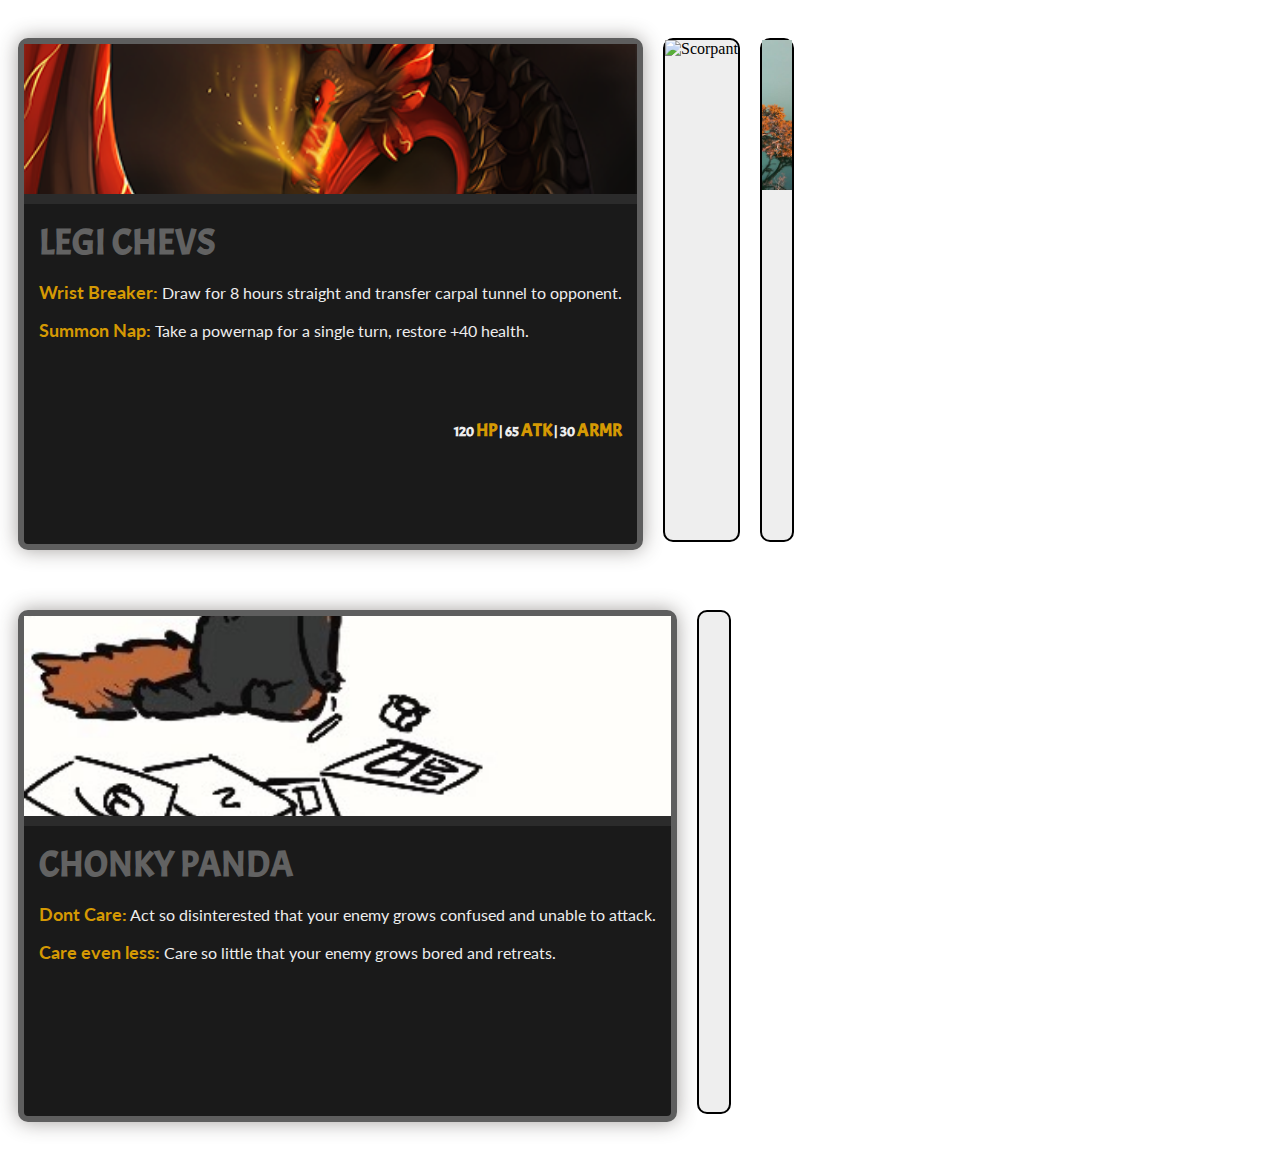
==== commit 755f48fa: "cards" ====
--- a/cards.html
+++ b/cards.html
@@ -43,7 +43,7 @@
     </div>
     <div class="card" id="tim">
         <div class="image">
-            <img src="panda.jpeg" style="padding-left: 50px; padding-top: 20px; padding-right:50px;"  width="250px" height="250px" />
+            <!--<img src="panda.jpeg" style="padding-left: 50px; padding-top: 20px; padding-right:50px;"  width="250px" height="250px" />-->
         </div>
         <div class="content">
             <div><h3><strong>Chonky Panda</strong></h3></div>
--- a/style.css
+++ b/style.css
@@ -11,6 +11,7 @@
   box-shadow: 0 7px 15px 0 rgba(0, 0, 0, 0.6)
   width: 350px;
   height: 500px;
+  float:left;
 }
 .row .card .content {
   padding: 15px;
@@ -75,6 +76,66 @@
 }
 /* Tim */
 
+h1, h2, h3, h4, h5, h6 {
+    font-family: 'Acme', sans-serif;
+}
+
+p {
+    font-family: 'Lato', sans-serif;
+}
+#tim .image {
+    height: 200px;
+    background-image: url(panda.jpeg);
+    background-size: cover;
+    background-position: center;
+    background-repeat: no-repeat;
+    border-bottom: 10px solid #2b2b2b;
+}
+
+.row .card#tim {
+    border: 6px solid #5e5e5e;
+    background-color: #1a1a1a;
+    color: #eee;
+    box-shadow: 0 0 20px rgba(52, 45, 39, 0.45);
+}
+
+    .row .card#tim h3 {
+        font-size: 36px;
+        font-weight: 800;
+        text-transform: uppercase;
+        color: #626262;
+        margin: 0;
+    }
+
+    .row .card#tim hr {
+        border: 2px dashed #2b2b2b;
+    }
+
+    .row .card#tim p {
+        font-size: 16px;
+    }
+
+        .row .card#tim p strong {
+            color: #d59903;
+            font-weight: 700;
+            font-size: 18px;
+        }
+
+    .row .card#tim h6 {
+        text-align: right;
+        margin-top: calc(10% + 20px);
+        font-size: 14px;
+    }
+
+        .row .card#tim h6 span {
+            font-size: 18px;
+            color: #d59903;
+        }
+
+            .row .card#tim h6 span.grey {
+                color: #626262;
+            }
+
 
 
 /* Carlos */
--- a/style.css
+++ b/style.css
@@ -11,6 +11,7 @@
   box-shadow: 0 7px 15px 0 rgba(0, 0, 0, 0.6)
   width: 350px;
   height: 500px;
+  float:left;
 }
 .row .card .content {
   padding: 15px;
@@ -75,6 +76,66 @@
 }
 /* Tim */
 
+h1, h2, h3, h4, h5, h6 {
+    font-family: 'Acme', sans-serif;
+}
+
+p {
+    font-family: 'Lato', sans-serif;
+}
+#tim .image {
+    height: 200px;
+    background-image: url(panda.jpeg);
+    background-size: cover;
+    background-position: center;
+    background-repeat: no-repeat;
+    border-bottom: 10px solid #2b2b2b;
+}
+
+.row .card#tim {
+    border: 6px solid #5e5e5e;
+    background-color: #1a1a1a;
+    color: #eee;
+    box-shadow: 0 0 20px rgba(52, 45, 39, 0.45);
+}
+
+    .row .card#tim h3 {
+        font-size: 36px;
+        font-weight: 800;
+        text-transform: uppercase;
+        color: #626262;
+        margin: 0;
+    }
+
+    .row .card#tim hr {
+        border: 2px dashed #2b2b2b;
+    }
+
+    .row .card#tim p {
+        font-size: 16px;
+    }
+
+        .row .card#tim p strong {
+            color: #d59903;
+            font-weight: 700;
+            font-size: 18px;
+        }
+
+    .row .card#tim h6 {
+        text-align: right;
+        margin-top: calc(10% + 20px);
+        font-size: 14px;
+    }
+
+        .row .card#tim h6 span {
+            font-size: 18px;
+            color: #d59903;
+        }
+
+            .row .card#tim h6 span.grey {
+                color: #626262;
+            }
+
 
 
 /* Carlos */
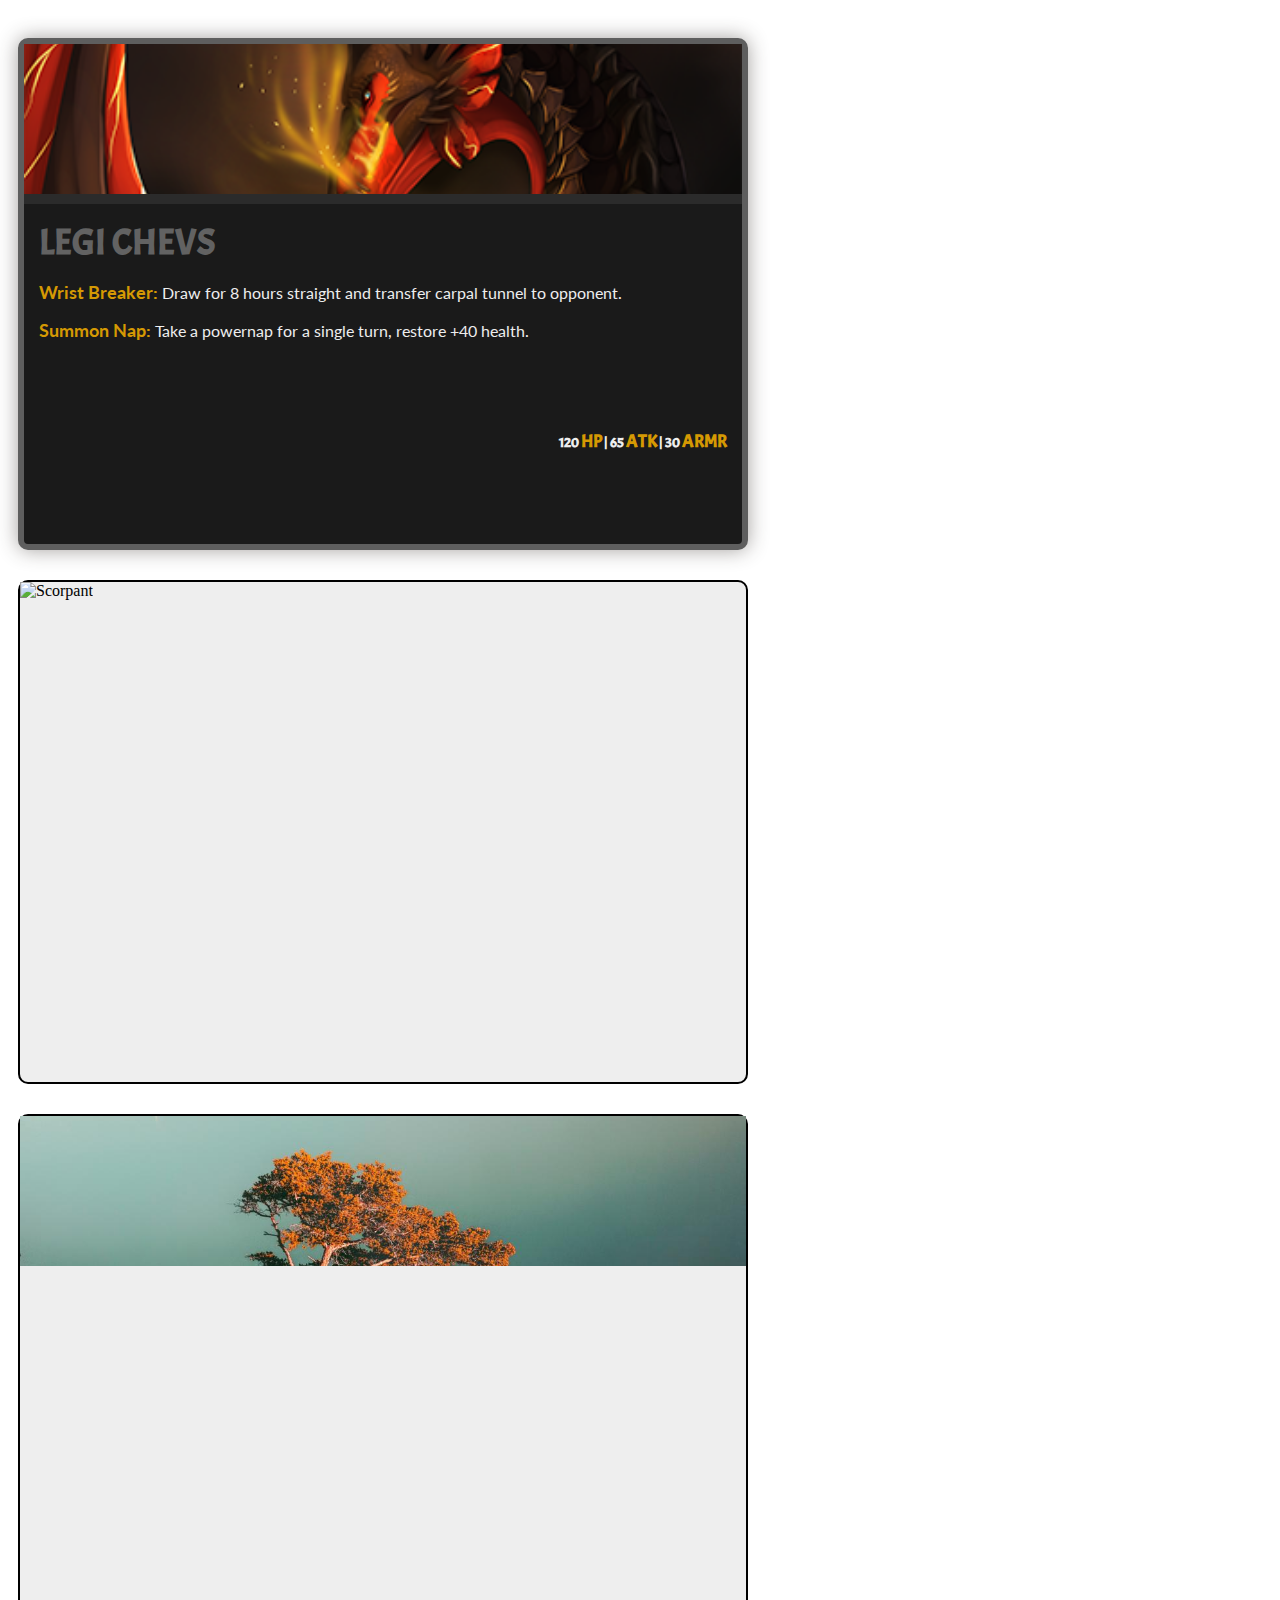
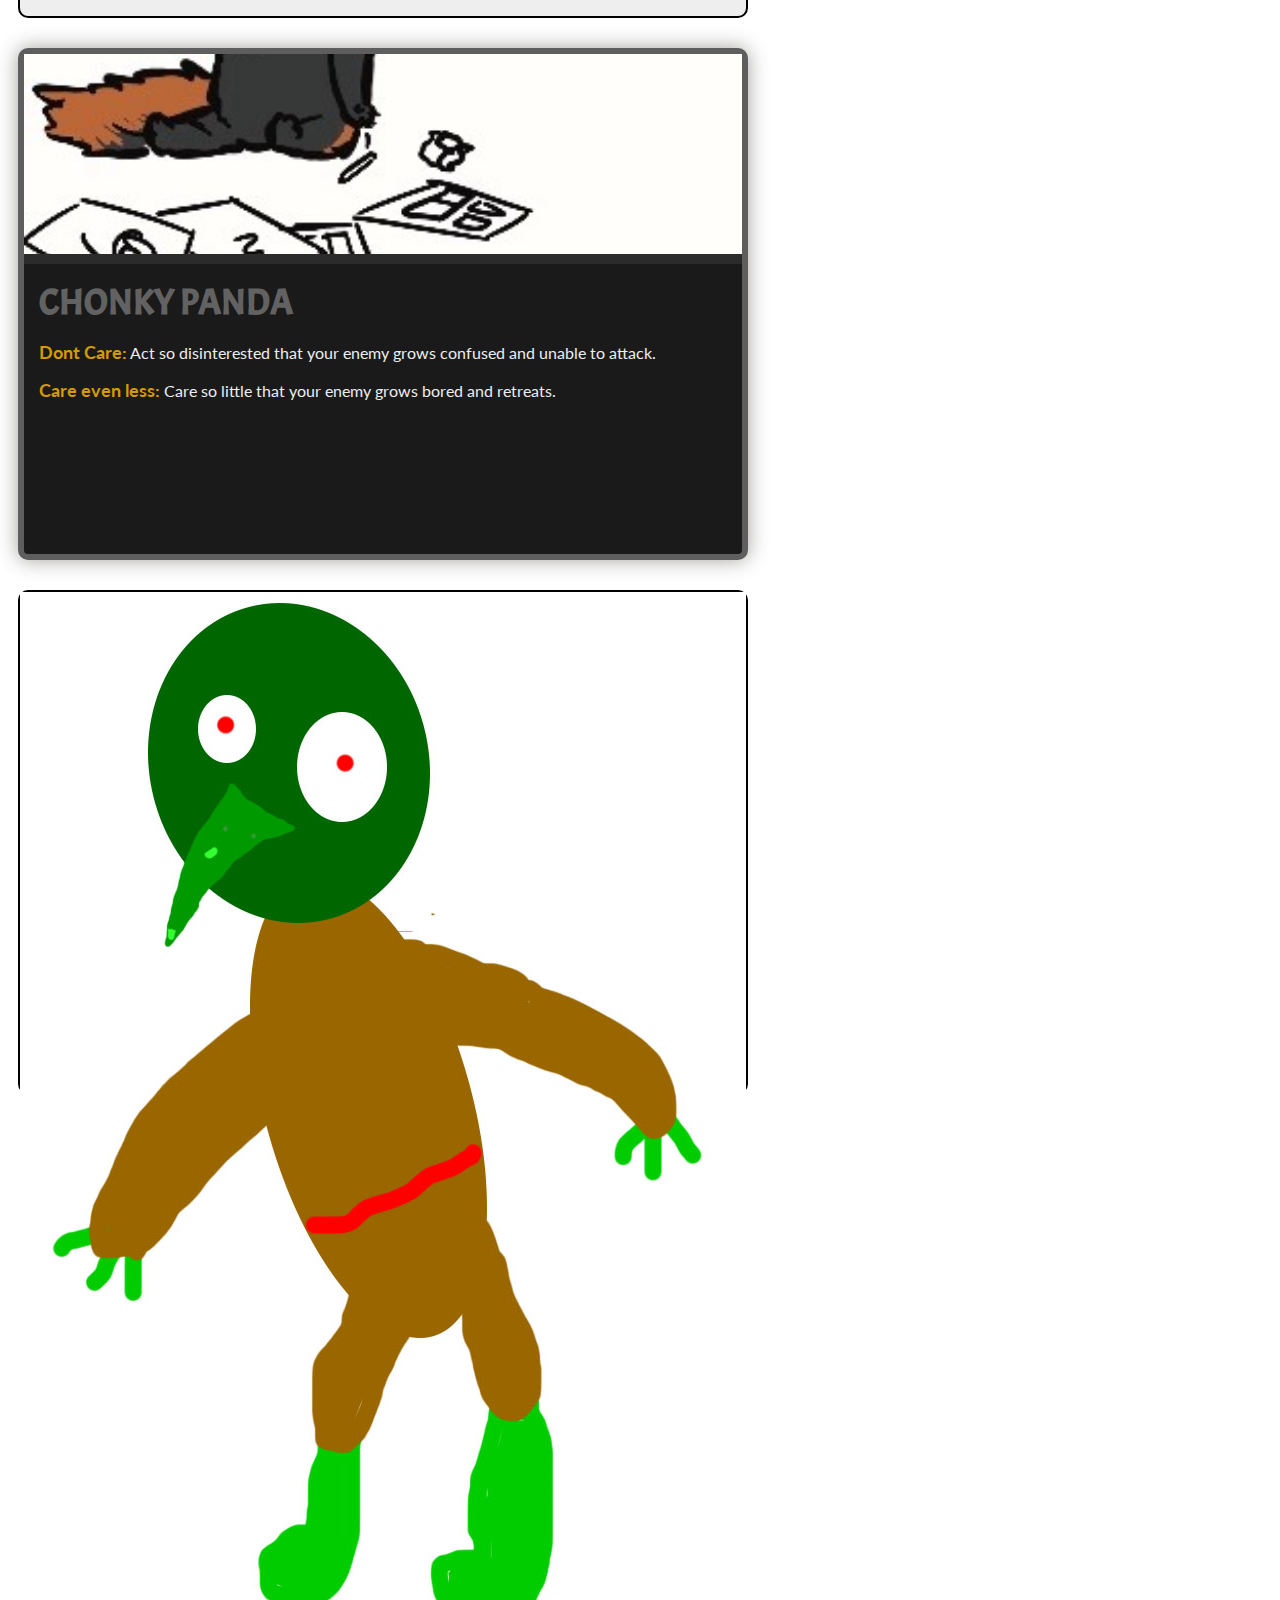
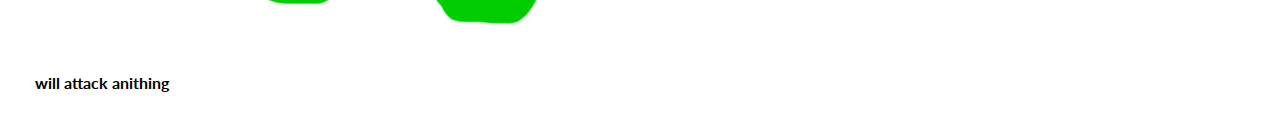
==== commit d1474147: "Update cards.html" ====
--- a/cards.html
+++ b/cards.html
@@ -61,9 +61,11 @@
 
     <div class="card" id="carlos">
         <div class="image">
+            <img src="goblen_1.jpg" alt="Scorpant">
 
         </div>
         <div class="content">
+            <p><strong>will attack anithing</strong></p>
 
         </div>
     </div>
--- a/style.css
+++ b/style.css
@@ -11,7 +11,6 @@
   box-shadow: 0 7px 15px 0 rgba(0, 0, 0, 0.6)
   width: 350px;
   height: 500px;
-  float:left;
 }
 .row .card .content {
   padding: 15px;
--- a/style.css
+++ b/style.css
@@ -11,7 +11,6 @@
   box-shadow: 0 7px 15px 0 rgba(0, 0, 0, 0.6)
   width: 350px;
   height: 500px;
-  float:left;
 }
 .row .card .content {
   padding: 15px;
